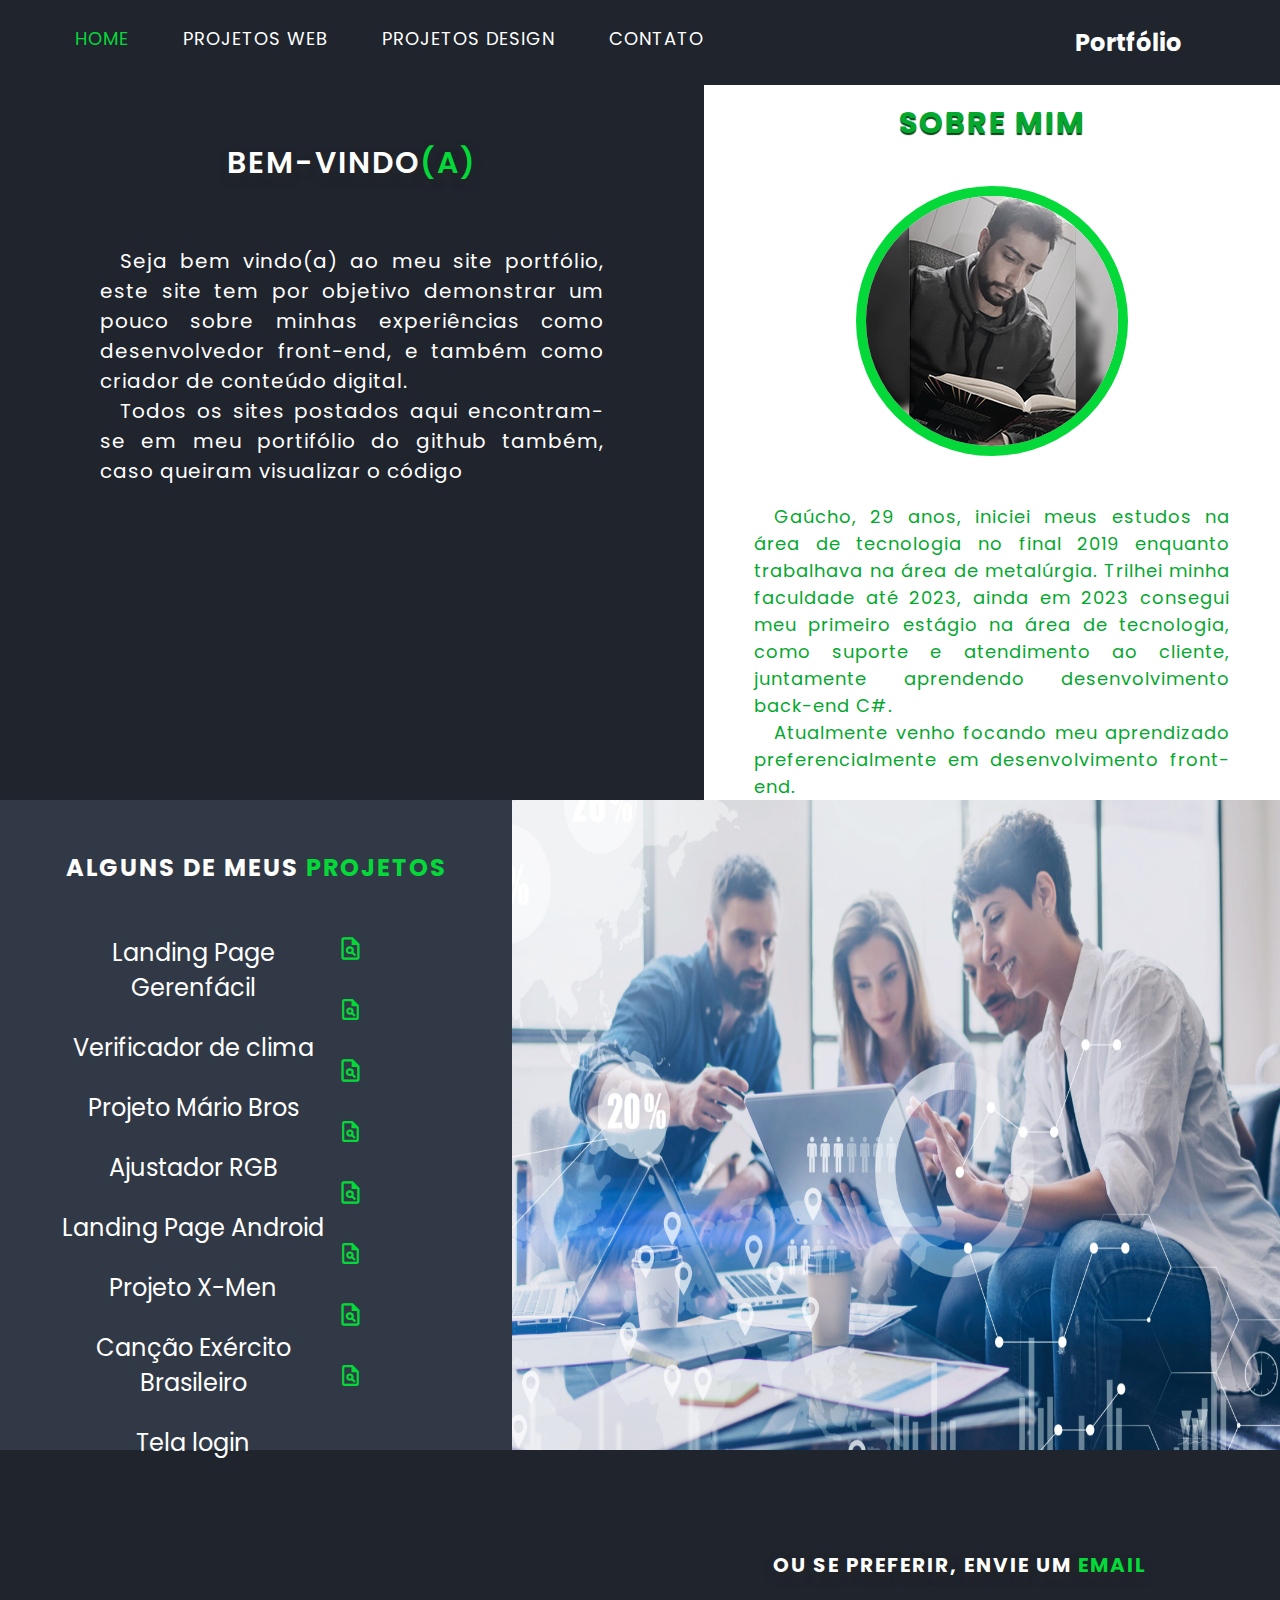
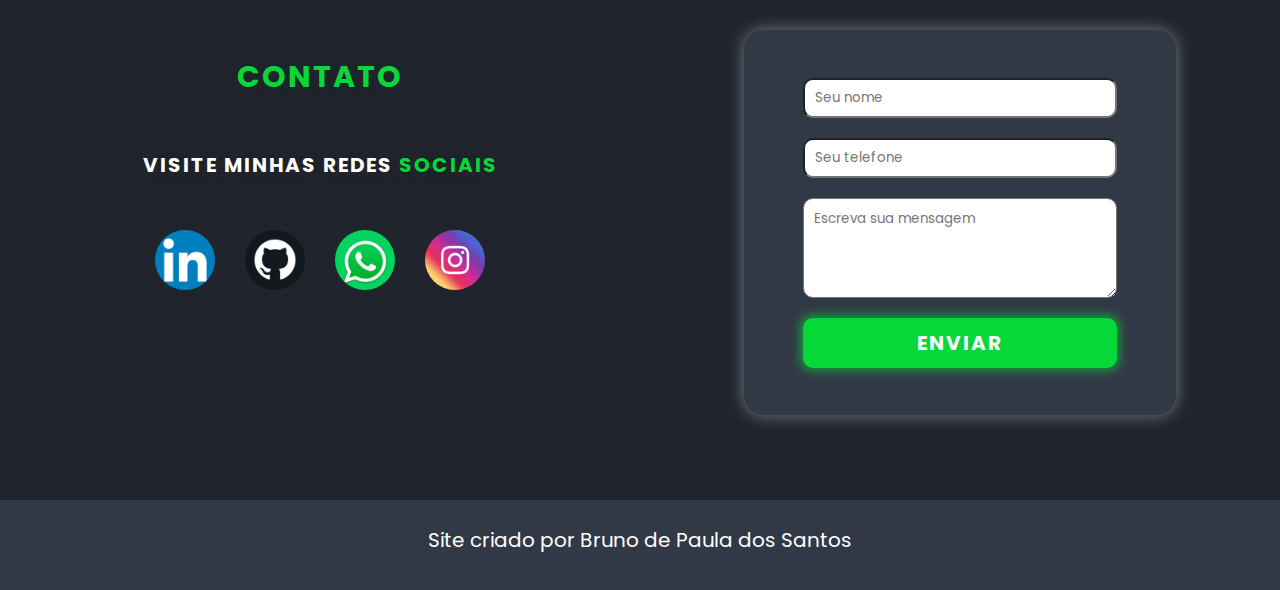
==== index.html @ 0cedfeb4 "Ajuste portfolio" ====
<!DOCTYPE html>
<html lang="pt-br">
<head>
    <meta charset="UTF-8">
    <meta name="viewport" content="width=device-width, initial-scale=1.0">
    <link rel="stylesheet" href="./css/style.css">

    <link rel="stylesheet" href="https://fonts.googleapis.com/css2?family=Material+Symbols+Outlined:opsz,wght,FILL,GRAD@20..48,100..700,0..1,-50..200" />

    <title>Portfólio de Bruno dos Santos</title>
</head>
<body>
    <header>
        <div class="headerEsquerda">
            <a href=""><nav>HOME</nav></a>
            <a href="">PROJETOS WEB</a>
            <a href="">PROJETOS DESIGN</a>
            <a href="">CONTATO</a>
        </div>
        <div class="headerDireita">
            <h2>Portfólio</h2>
        </div>
        
    </header>


    <main>
        <section class="inicial">
            <div class="bemVindo">
                <h1>BEM-VINDO<nav>(A)</nav></h1>
                <P>Seja bem vindo(a) ao meu site portfólio, este site tem por objetivo demonstrar um pouco sobre minhas experiências como desenvolvedor front-end, e também como criador de conteúdo digital.</P>
                <p class="p2">Todos os sites postados aqui encontram-se em meu portifólio do github também, caso queiram visualizar o código </p>
            </div>

            <div class="sobre">
                <h2>SOBRE MIM</h2>
                <img src="img/img-bruno.png" alt="foto-bruno">
                <p class="primeiro-par">Gaúcho, 29 anos, iniciei meus estudos na área de tecnologia no final 2019 enquanto trabalhava na área de metalúrgia. Trilhei minha faculdade até 2023, ainda em 2023 consegui meu primeiro estágio na área de tecnologia, como suporte e atendimento ao cliente, juntamente aprendendo desenvolvimento back-end C#.</p>
                <p>Atualmente venho focando meu aprendizado preferencialmente em desenvolvimento front-end.</p>
                <p class="ultimo-par">Busco uma oportunidade em ambas as áreas de desenvolvimento para dar continuidade em minha carreira</p>
                
            </div>
        </section>

        <section class="meio">
            <div class="projetos">
                <h2>ALGUNS DE MEUS <nav>PROJETOS</nav></h2>
                <div class="caixa1">
                    <div class="caixa1-esquerda">
                        <p>Landing Page Gerenfácil</p>
                        <p>Verificador de clima</p>
                        <p>Projeto Mário Bros</p>
                        <p>Ajustador RGB</p>
                        <p>Landing Page Android</p>
                        <p>Projeto X-Men</p>
                        <p>Canção Exército Brasileiro</p>
                        <p>Tela login</p>
                        
                    </div>

                    <div class="caixa1-direita">
                        <a href="https://brunosts94.github.io/MeuPortifolio/LandingPage%20Gerenfacil/index.html" target="_blank"><span class="material-symbols-outlined" style="font-size: 27px;">plagiarism</span></a>

                        <a href="https://brunosts94.github.io/MeuPortifolio/ProjetoClimaTempo/" target="_blank"><span class="material-symbols-outlined" style="font-size: 25px;">plagiarism</span></a>

                        <a href="https://brunosts94.github.io/MeuPortifolio/Proj%20Mario/" target="_blank"><span class="material-symbols-outlined" style="font-size: 27px;">plagiarism</span></a>

                        <a href="https://brunosts94.github.io/MeuPortifolio/Proj.%20Ajustador%20RGB/index.html" target="_blank"><span class="material-symbols-outlined" style="font-size: 25px;">plagiarism</span></a>

                        <a href="https://brunosts94.github.io/MeuPortifolio/Projeto%20Android/ProjAndroid.html" target="_blank"><span class="material-symbols-outlined" style="font-size: 27px;">plagiarism</span></a>

                        <a href="https://brunosts94.github.io/MeuPortifolio/X-men/index.html" target="_blank"><span class="material-symbols-outlined" style="font-size: 25px;">plagiarism</span></a>

                        <a href="https://brunosts94.github.io/MeuPortifolio/proj-parallax/index.html" target="_blank"><span class="material-symbols-outlined" style="font-size: 27px;">plagiarism</span></a>

                        <a href="https://brunosts94.github.io/MeuPortifolio/projeto%20login/index" target="_blank"><span class="material-symbols-outlined" style="font-size: 25px;">plagiarism</span></a>

                        
                    </div>
                </div>
            </div>

            <div class="notbook">
                <img src="img/proj.jpeg" alt="notebook">
            </div>
        </section>

        <section class="final">
            <div class="redesSociais">
                <h2><nav>CONTATO</nav></h2>
                <h3>VISITE MINHAS REDES <nav>SOCIAIS</nav></h3>
                <div class="containerIcones">
                    <a href="https://www.linkedin.com/in/bruno-de-paula-dos-santos04/" target="_blank"><img src="img/linkedin-logo.png" alt=""></a>

                    <a href="https://github.com/BrunoSts94" target="_blank"><img src="img/logo-git.png" alt="logo-github"></a>

                    <a href="https://wa.me/5554991806517" target="_blank"><img src="img/whats.png" alt="logo-whatsapp"></a>

                    <a href="https://www.instagram.com/bruno_sts_04/" target="_blank"><img src="img/logo-instagram.jpg" alt="logo-instagram"></a>
                </div>
            </div>

            <div class="formEmail">
                <h3>OU SE PREFERIR, ENVIE UM <nav>EMAIL</nav></h3>
                <form 
                action="https://formcarry.com/s/fPnaS1xB_L1"
                method="POST"
                enctype="multipart/form-data">
                    <input type="text" name="nome" placeholder="Seu nome">
                    <input type="tel" name="telefone" placeholder="Seu telefone">
                    <textarea name="contatoDuvida" id="" placeholder="Escreva sua mensagem"></textarea>
                    <button type="submit">ENVIAR</button>
                </form>
            </div>
        </section>

        <footer>
            <p>Site criado por Bruno de Paula dos Santos</p>
        </footer>
    </main>
    <script></script>
</body>
</html>
---- css/style.css ----
@charset "UTF-8";

/*
#1F242D
#323946
#00EEFF

*/
@import url('https://fonts.googleapis.com/css2?family=Poppins:ital,wght@0,100;0,200;0,300;0,400;0,500;0,600;0,700;0,800;0,900;1,100;1,200;1,300;1,400;1,500;1,600;1,700;1,800;1,900&display=swap');

*{
    margin: 0;
    padding: 0;
    box-sizing: border-box;
    font-family: 'Poppins', 'Arial Narrow', Arial, sans-serif;
}

header{
    background-color: #1F242D;
    color: white;
    width: 100%;
    padding: 25px;
    position: fixed;
    display: flex;
    flex-direction: row;
}

.headerEsquerda{
    width: 60%;
    margin-left: 50px;
}

.headerDireita{
    width: 30%;
    text-align: end;
}



header a{
    text-decoration: none;
    font-size: 18px;
    margin-right: 50px;
    color: white;
    letter-spacing: 1px;
    
}

header a:hover{
    transition: 0.4s;
    color: #04D939;
}

main{
    width: 100%;
    height: 100vh;
}

.inicial, .meio{
    width: 100%;
    height: 650px;
    display: flex;
}

.inicial{
    height: 800px;
}

audio{
    margin-top: 50px;
}

.bemVindo{
    width: 55%;
    height: 100%;
    background-color: #1F242D;
    text-align: center;
    padding: 80px 0px;
}

h1{
    font-size: 30px;
    font-weight: 600;
    color: white;
    letter-spacing: 2px;
    margin: 60px 0;
    text-shadow: 0px 5px 10px #262626;
}

.bemVindo p{
    font-size: 20px;
    color: rgb(255, 255, 255);
    letter-spacing: 1px;
    line-height: 30px;
    margin: 0px 100px;
    text-align: justify;
    text-indent: 20px;
}

.sobre{
    background-color: #ffffff;
    width: 45%;
    padding-right: 50px;
    padding-left: 50px;
    text-align: center;
    color: #05a82e;
}

.sobre h2{
    font-size: 30px;
    letter-spacing: 2px;
    margin-top: 100px;
    margin-bottom: 50px;
    text-shadow: 0px 2px 1px #034213;
}

.sobre p {
    font-size: 18px;
    letter-spacing: 1px;
    text-align: justify;
    text-indent: 20px;
}

.primeiro-par{
    margin-top: 50px;
}

.sobre img{
    height: 250px;
    border-radius: 50%;
    box-shadow: 0px 0px 0px 10px #04D939;
}

.projetos{
    background-color: #323946;
    width: 40%;
    text-align: center;
}

.projetos h2{
    color: white;
    letter-spacing: 2px;
    margin-top: 50px;
    margin-bottom: 50px;
}

.projetos ul{
    display: inline-block;background-color: white;
}
.projetos ul li{ 
    color: #ffffff;
    font-size: 20px;
    left: 1px;
    margin-bottom: 25px;
    cursor: pointer;
}

.caixa1{
    width: 80%;
    margin-left: 50px;
    display: flex;
}

.caixa1-esquerda{
    width: 70%;
    color: #ffffff;
    font-size: 24px;
}

.caixa1-esquerda p{
    margin-bottom: 25px;
    cursor: pointer;
}

.caixa1-direita{
    display: flex;
    flex-direction: column;
}

.caixa1-esquerda p:hover{
    color: #04D939;
    transition: 0.4s;
}

span{
    color: #04D939;
    cursor: pointer;
    margin-bottom: 35px;
}

span:hover{
    color: white;
}

nav{
    color: #04D939;
    display: inline-block;
}

.notbook{
    width: 60%;
}

.notbook img{
    width: 100%;
    height: 100%;
   
}

.final{
    width: 100%;
    height: 650px;
    background-color: #1F242D;
    display: flex;
}

.final h2{
    font-size: 30px;
    color: white;
    letter-spacing: 1px;
    margin-bottom: 50px;
}

.final h3{
    font-size: 20px;
    color: white;
    letter-spacing: 1px;
}

.final img{
    height: 60px;
    border-radius: 50%;
    cursor: pointer;
    box-shadow: 0px 0px 10px #262626;
}

.redesSociais{
    width: 50%;
    float: left;
    padding: 50px;
    display: flex;
    flex-direction: column;
    align-items: center;
    justify-content: center;
    box-sizing: border-box;
}

.redesSociais h2, .redesSociais h3, .formEmail h3 {
    letter-spacing: 2px;
    text-shadow: 0px 5px 10px #262626;
}

.redesSociais h3{
    margin-bottom: 50px;
    
}

.containerIcones{
    display: flex;
    gap: 30px;
    box-sizing: border-box;
}

.containerIcones a{
    text-decoration: none;
}

.containerIcones img:hover{
    transform: translate(-0px, -10px);
    box-shadow: 0px 10px 15px rgba(0, 0, 0, 0.705);
    transition: 0.5s;
    border: 4px solid #04D939;
    
}

.formEmail{
    width: 50%;
    float: right;
    padding: 50px;
    display: flex;
    flex-direction: column;
    align-items: center;
}

.formEmail h3{
    margin-top: 50px;
    margin-bottom: 50px;
}

form{
    display: flex;
    flex-direction: column;
    align-items: center;
    justify-content: center;
    background-color: #323946;
    width: 80%;
    height: 70%;
    padding: 20px;
    border-radius: 20px;
    box-shadow: 0px 0px 15px 2px #ffffff52;
}

input{
    margin-bottom: 20px;
    width: 80%;
    height: 40px;
    border-radius: 10px;
    padding: 10px;
    outline-color: #04D939;
}

textarea{
    width: 80%;
    height: 100px;
    margin-bottom: 20px;
    border-radius: 10px;
    padding: 10px;
    outline-color: #04D939;
}

button{
    width: 80%;
    height: 50px;
    border-radius: 10px;
    padding: 10px;
    border: none;
    background-color: #04D939;
    color: white;
    font-weight: 700;
    font-size: 20px;
    letter-spacing: 2px;
    cursor: pointer;
    box-shadow: 0px 0px 8px 4px #04d93981;
}

button:hover{
    background-color: #059428;
    box-shadow: none;
    transition: 0.4s;
    

}

footer{
    height: 90px;
    width: 100%;
    background-color: #323946;
    color: white;
    text-align: center;
    padding: 25px;
}

footer p{
    font-size: 20px;
}



@media screen and (max-width: 1190px){
    .inicial{
        display: flex;
        flex-direction: column;
    }

    .bemVindo, .sobre, .projetos, .redesSociais, .formEmail{
        width: 100vw;
    }

    .meio, .final{
        display: flex;
        flex-direction: column;
    }

    .inicial, .meio, .final{
        height: auto;
    }

    .ultimo-par{
        margin-bottom: 50px;
    }

    .bemVindo{

    }

    .sobre{
        padding: 0 80px;
    }

    .notbook
    {
        display: none;
    }

    form{
        padding: 50px 0;
    }
}

@media screen and (max-width: 800px){ 

}
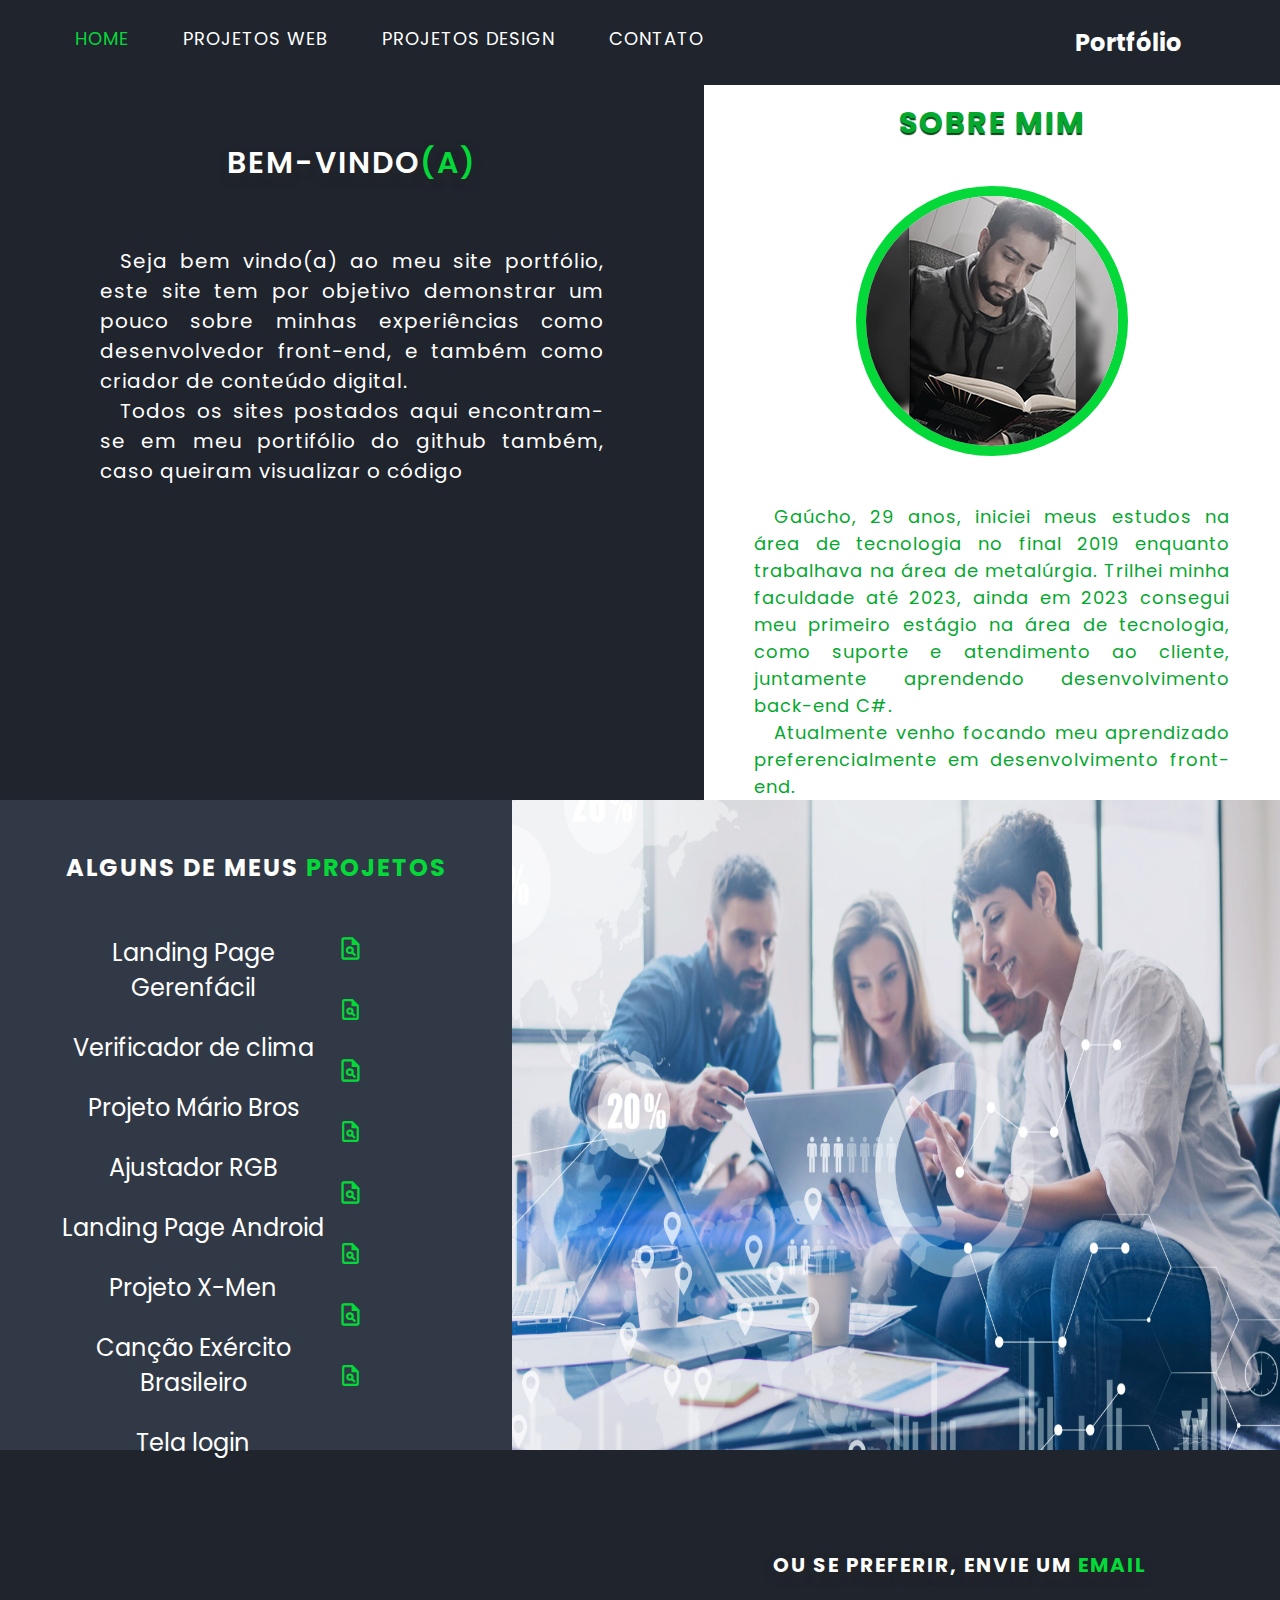
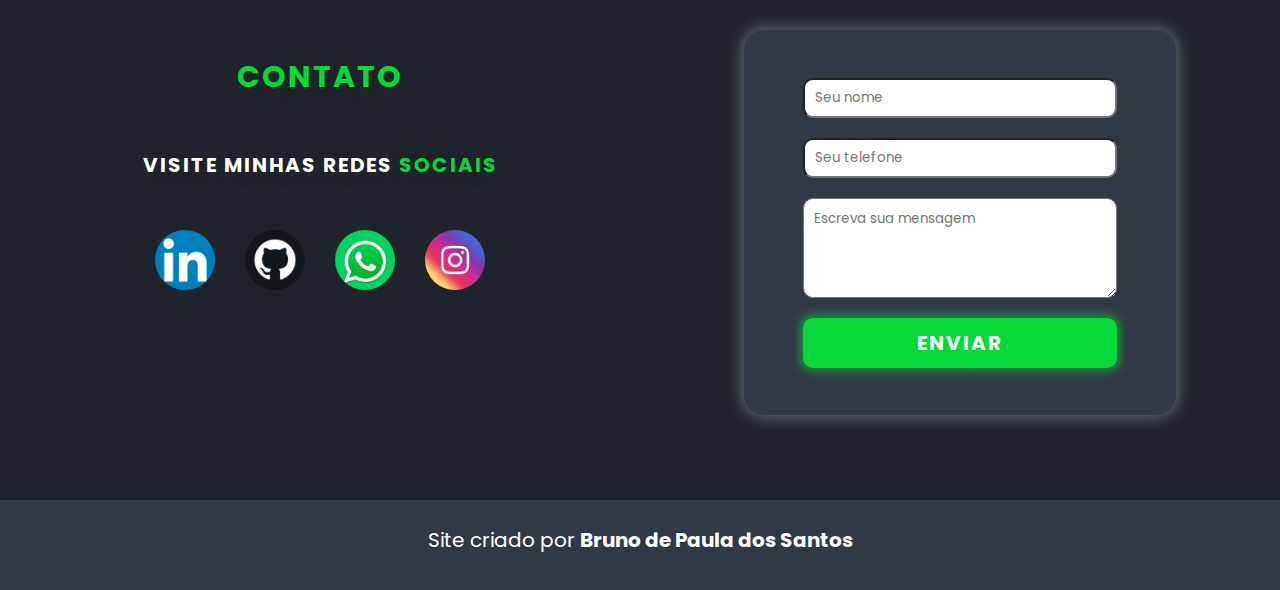
==== commit 9438f51e: "Ajustes mobile" ====
--- a/index.html
+++ b/index.html
@@ -19,6 +19,7 @@
         </div>
         <div class="headerDireita">
             <h2>Portfólio</h2>
+            <img src="img/menu.png" alt="menuHamburguer" class="menuHamburguer" onclick="showMenu()">
         </div>
         
     </header>
@@ -115,9 +116,9 @@
         </section>
 
         <footer>
-            <p>Site criado por Bruno de Paula dos Santos</p>
+            <p>Site criado por <b>Bruno de Paula dos Santos</b></p>
         </footer>
     </main>
-    <script></script>
+    <script src="./js/script.js"></script>
 </body>
 </html>--- a/css/style.css
+++ b/css/style.css
@@ -23,6 +23,10 @@
     position: fixed;
     display: flex;
     flex-direction: row;
+}
+
+.menuHamburguer{
+    display: none;
 }
 
 .headerEsquerda{
@@ -397,7 +401,148 @@
     }
 }
 
-@media screen and (max-width: 800px){ 
-
-}
-
+@media screen and (max-width: 800px){
+
+body, html{
+    width: 100vw;
+    height: auto;
+}
+
+    header{
+        flex-direction: column-reverse;
+        position: static;
+        padding: 0;
+        margin: 0;
+    }
+
+    .headerEsquerda{
+        width: 100%;
+        display: flex;
+        flex-direction: column;
+        align-items: center;
+        margin: 0;
+        display: none;
+    }
+
+    .headerEsquerda a{
+        margin: 0;
+        padding: 0;
+        margin-bottom: 10px;
+    }
+
+    .headerDireita{
+        width: 100%;
+        display: flex;
+        float: inline-start;
+        flex-direction: column;
+        align-items: center;
+        padding-top: 30px;
+        margin: 0;
+    }
+
+    .headerDireita h2{
+        font-size: 25px;
+        color: #04D939;
+        margin-bottom: 10px;
+    }
+
+    .menuHamburguer{
+        display: block;
+        width: 50px;
+        padding: 0;
+        margin: 0;
+        cursor: pointer;
+    }
+
+    .caixa1-direita{
+        width: 100%;
+    }
+
+    h1{
+        margin-top: 20px;
+        font-size: 30px;
+    }
+
+    .bemVindo{
+        
+    }
+
+    .bemVindo p{
+        font-size: 18px;
+    }
+
+    .sobre h2{
+        font-size: 25px;
+    }
+
+    .sobre img{
+        height: 180px;
+    }
+
+    .projetos{
+        padding: 20px;
+    }
+
+    .projetos h2{
+        font-size: 25px;
+    }
+
+    .projetos p{
+        font-size: 18px;
+    }
+
+    .projetos a{
+        font-size: 25px;
+    }
+
+    .caixa1-esquerda{
+        text-align: left;
+    }
+
+    
+    main, .inicial, .meio, .final{
+        width: 100%;
+        height: auto;
+    }
+
+    .redesSociais h2{
+        font-size: 25px;
+        margin-bottom: 30px;
+    }
+
+    .redesSociais h3{
+        margin-bottom: 20px;
+    }
+
+    .redesSociais img{
+        height: 40px;
+    }
+
+    .redesSociais{
+        text-align: center;
+        padding: 10px 50px;
+    }
+
+    .containerIcones{
+        background-color: #1F242D;
+    }
+
+    .formEmail{
+        text-align: center;
+    }
+
+    .formEmail h3{
+        margin-top: 0;
+        font-size: 20px;
+    }
+
+    form{
+        padding: 20px 0;
+    }
+
+    footer p{
+        font-size: 18px;
+    }
+    
+}
+
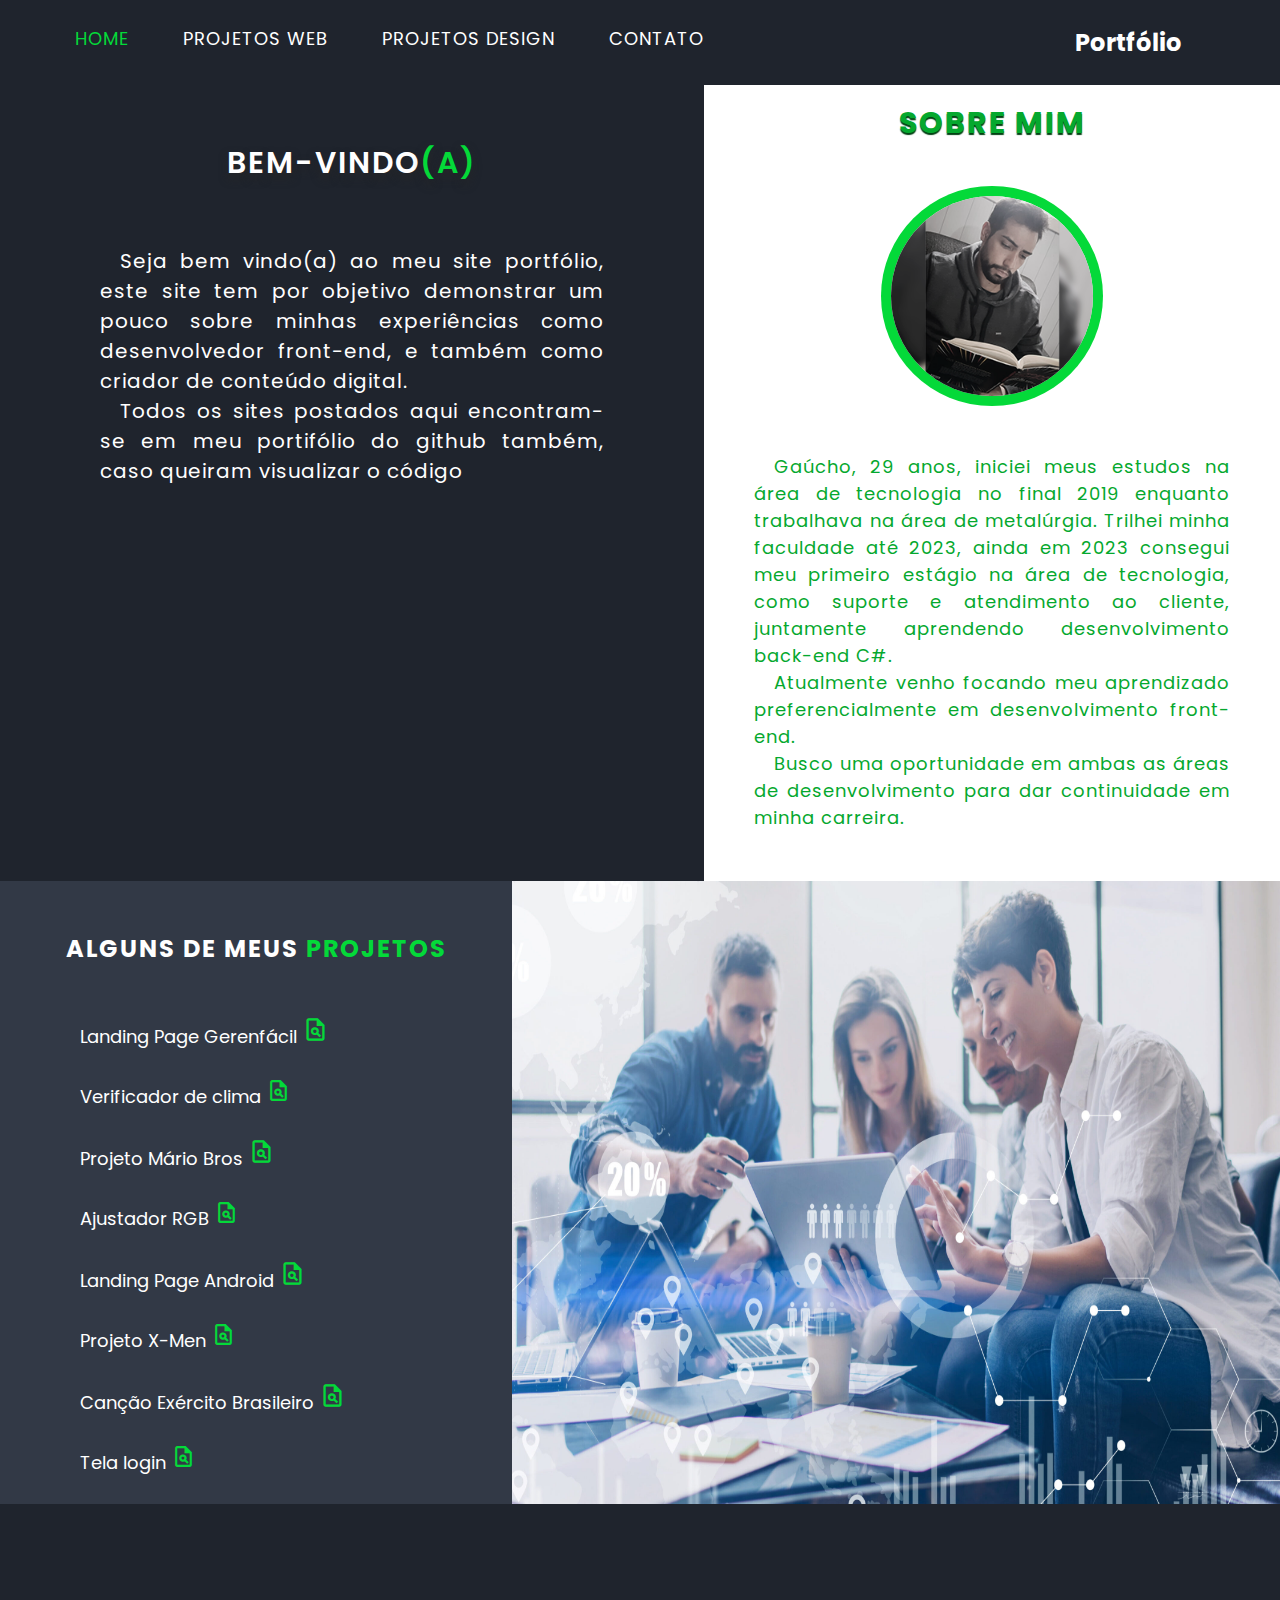
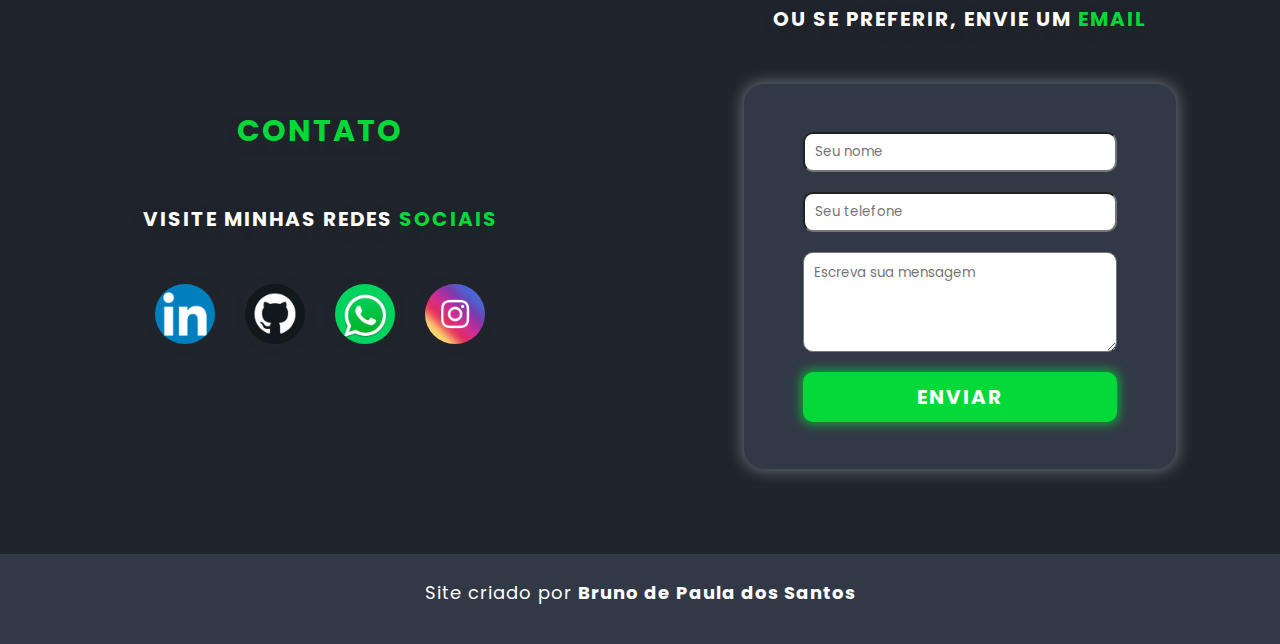
==== commit 5be3f3fc: "Ajustes nos icones e responsividade" ====
--- a/index.html
+++ b/index.html
@@ -9,7 +9,7 @@
 
     <title>Portfólio de Bruno dos Santos</title>
 </head>
-<body>
+<body >
     <header>
         <div class="headerEsquerda">
             <a href=""><nav>HOME</nav></a>
@@ -25,7 +25,7 @@
     </header>
 
 
-    <main>
+    <main onload="aumentaIcones()">
         <section class="inicial">
             <div class="bemVindo">
                 <h1>BEM-VINDO<nav>(A)</nav></h1>
@@ -38,7 +38,7 @@
                 <img src="img/img-bruno.png" alt="foto-bruno">
                 <p class="primeiro-par">Gaúcho, 29 anos, iniciei meus estudos na área de tecnologia no final 2019 enquanto trabalhava na área de metalúrgia. Trilhei minha faculdade até 2023, ainda em 2023 consegui meu primeiro estágio na área de tecnologia, como suporte e atendimento ao cliente, juntamente aprendendo desenvolvimento back-end C#.</p>
                 <p>Atualmente venho focando meu aprendizado preferencialmente em desenvolvimento front-end.</p>
-                <p class="ultimo-par">Busco uma oportunidade em ambas as áreas de desenvolvimento para dar continuidade em minha carreira</p>
+                <p class="ultimoPar">Busco uma oportunidade em ambas as áreas de desenvolvimento para dar continuidade em minha carreira.</p>
                 
             </div>
         </section>
@@ -48,34 +48,21 @@
                 <h2>ALGUNS DE MEUS <nav>PROJETOS</nav></h2>
                 <div class="caixa1">
                     <div class="caixa1-esquerda">
-                        <p>Landing Page Gerenfácil</p>
-                        <p>Verificador de clima</p>
-                        <p>Projeto Mário Bros</p>
-                        <p>Ajustador RGB</p>
-                        <p>Landing Page Android</p>
-                        <p>Projeto X-Men</p>
-                        <p>Canção Exército Brasileiro</p>
-                        <p>Tela login</p>
-                        
-                    </div>
+                        <p>Landing Page Gerenfácil <a href="https://brunosts94.github.io/MeuPortifolio/LandingPage%20Gerenfacil/index.html" target="_blank"><span class="material-symbols-outlined" style="font-size: 27px;">plagiarism</span></a></p>
 
-                    <div class="caixa1-direita">
-                        <a href="https://brunosts94.github.io/MeuPortifolio/LandingPage%20Gerenfacil/index.html" target="_blank"><span class="material-symbols-outlined" style="font-size: 27px;">plagiarism</span></a>
+                        <p>Verificador de clima <a href="https://brunosts94.github.io/MeuPortifolio/ProjetoClimaTempo/" target="_blank"><span class="material-symbols-outlined" style="font-size: 25px;">plagiarism</span></a></p>
 
-                        <a href="https://brunosts94.github.io/MeuPortifolio/ProjetoClimaTempo/" target="_blank"><span class="material-symbols-outlined" style="font-size: 25px;">plagiarism</span></a>
+                        <p>Projeto Mário Bros <a href="https://brunosts94.github.io/MeuPortifolio/Proj%20Mario/" target="_blank"><span class="material-symbols-outlined" style="font-size: 27px;">plagiarism</span></a></p>
 
-                        <a href="https://brunosts94.github.io/MeuPortifolio/Proj%20Mario/" target="_blank"><span class="material-symbols-outlined" style="font-size: 27px;">plagiarism</span></a>
+                        <p>Ajustador RGB <a href="https://brunosts94.github.io/MeuPortifolio/Proj.%20Ajustador%20RGB/index.html" target="_blank"><span class="material-symbols-outlined" style="font-size: 25px;">plagiarism</span></a></p>
 
-                        <a href="https://brunosts94.github.io/MeuPortifolio/Proj.%20Ajustador%20RGB/index.html" target="_blank"><span class="material-symbols-outlined" style="font-size: 25px;">plagiarism</span></a>
+                        <p>Landing Page Android <a href="https://brunosts94.github.io/MeuPortifolio/Projeto%20Android/ProjAndroid.html" target="_blank"><span class="material-symbols-outlined" style="font-size: 27px;">plagiarism</span></a></p>
 
-                        <a href="https://brunosts94.github.io/MeuPortifolio/Projeto%20Android/ProjAndroid.html" target="_blank"><span class="material-symbols-outlined" style="font-size: 27px;">plagiarism</span></a>
+                        <p>Projeto X-Men <a href="https://brunosts94.github.io/MeuPortifolio/X-men/index.html" target="_blank"><span class="material-symbols-outlined" style="font-size: 25px;">plagiarism</span></a></p>
 
-                        <a href="https://brunosts94.github.io/MeuPortifolio/X-men/index.html" target="_blank"><span class="material-symbols-outlined" style="font-size: 25px;">plagiarism</span></a>
+                        <p>Canção Exército Brasileiro <a href="https://brunosts94.github.io/MeuPortifolio/proj-parallax/index.html" target="_blank"><span class="material-symbols-outlined" style="font-size: 27px;">plagiarism</span></a></p>
 
-                        <a href="https://brunosts94.github.io/MeuPortifolio/proj-parallax/index.html" target="_blank"><span class="material-symbols-outlined" style="font-size: 27px;">plagiarism</span></a>
-
-                        <a href="https://brunosts94.github.io/MeuPortifolio/projeto%20login/index" target="_blank"><span class="material-symbols-outlined" style="font-size: 25px;">plagiarism</span></a>
-
+                        <p>Tela login <a href="https://brunosts94.github.io/MeuPortifolio/projeto%20login/index" target="_blank"><span class="material-symbols-outlined" style="font-size: 25px;">plagiarism</span></a></p>
                         
                     </div>
                 </div>
@@ -91,7 +78,7 @@
                 <h2><nav>CONTATO</nav></h2>
                 <h3>VISITE MINHAS REDES <nav>SOCIAIS</nav></h3>
                 <div class="containerIcones">
-                    <a href="https://www.linkedin.com/in/bruno-de-paula-dos-santos04/" target="_blank"><img src="img/linkedin-logo.png" alt=""></a>
+                    <a href="https://www.linkedin.com/in/bruno-de-paula-dos-santos04/" target="_blank"><img src="img/linkedin-logo.png" alt="logo-linkedin"></a>
 
                     <a href="https://github.com/BrunoSts94" target="_blank"><img src="img/logo-git.png" alt="logo-github"></a>
 
--- a/css/style.css
+++ b/css/style.css
@@ -15,6 +15,10 @@
     font-family: 'Poppins', 'Arial Narrow', Arial, sans-serif;
 }
 
+body{
+    background-color: #1F242D;
+}
+
 header{
     background-color: #1F242D;
     color: white;
@@ -58,16 +62,16 @@
 main{
     width: 100%;
     height: 100vh;
+    background-color: #1F242D;
 }
 
 .inicial, .meio{
     width: 100%;
-    height: 650px;
     display: flex;
 }
 
 .inicial{
-    height: 800px;
+    
 }
 
 audio{
@@ -125,12 +129,17 @@
     text-indent: 20px;
 }
 
+
 .primeiro-par{
     margin-top: 50px;
 }
 
+.ultimoPar{
+    margin-bottom: 50px;
+}
+
 .sobre img{
-    height: 250px;
+    height: 200px;
     border-radius: 50%;
     box-shadow: 0px 0px 0px 10px #04D939;
 }
@@ -151,6 +160,7 @@
 .projetos ul{
     display: inline-block;background-color: white;
 }
+
 .projetos ul li{ 
     color: #ffffff;
     font-size: 20px;
@@ -160,26 +170,22 @@
 }
 
 .caixa1{
-    width: 80%;
-    margin-left: 50px;
+    width: 100%;
+    margin-left: 80px;
     display: flex;
 }
 
 .caixa1-esquerda{
-    width: 70%;
+    width: 100%;
     color: #ffffff;
-    font-size: 24px;
+    font-size: 18px;
 }
 
 .caixa1-esquerda p{
-    margin-bottom: 25px;
     cursor: pointer;
-}
-
-.caixa1-direita{
-    display: flex;
-    flex-direction: column;
-}
+    text-align: left;
+}
+
 
 .caixa1-esquerda p:hover{
     color: #04D939;
@@ -355,11 +361,12 @@
 }
 
 footer p{
-    font-size: 20px;
-}
-
-
-
+    font-size: 18px;
+    letter-spacing: 1px;
+}
+
+
+/*Versão para telas medias*/
 @media screen and (max-width: 1190px){
     .inicial{
         display: flex;
@@ -401,6 +408,8 @@
     }
 }
 
+
+/*Versão Mobile*/
 @media screen and (max-width: 800px){
 
 body, html{
@@ -463,10 +472,6 @@
         font-size: 30px;
     }
 
-    .bemVindo{
-        
-    }
-
     .bemVindo p{
         font-size: 18px;
     }
@@ -507,7 +512,7 @@
 
     .redesSociais h2{
         font-size: 25px;
-        margin-bottom: 30px;
+        margin: 30px 0;
     }
 
     .redesSociais h3{
@@ -541,8 +546,8 @@
     }
 
     footer p{
-        font-size: 18px;
-    }
-    
-}
-
+        font-size: 16px;
+    }
+    
+}
+
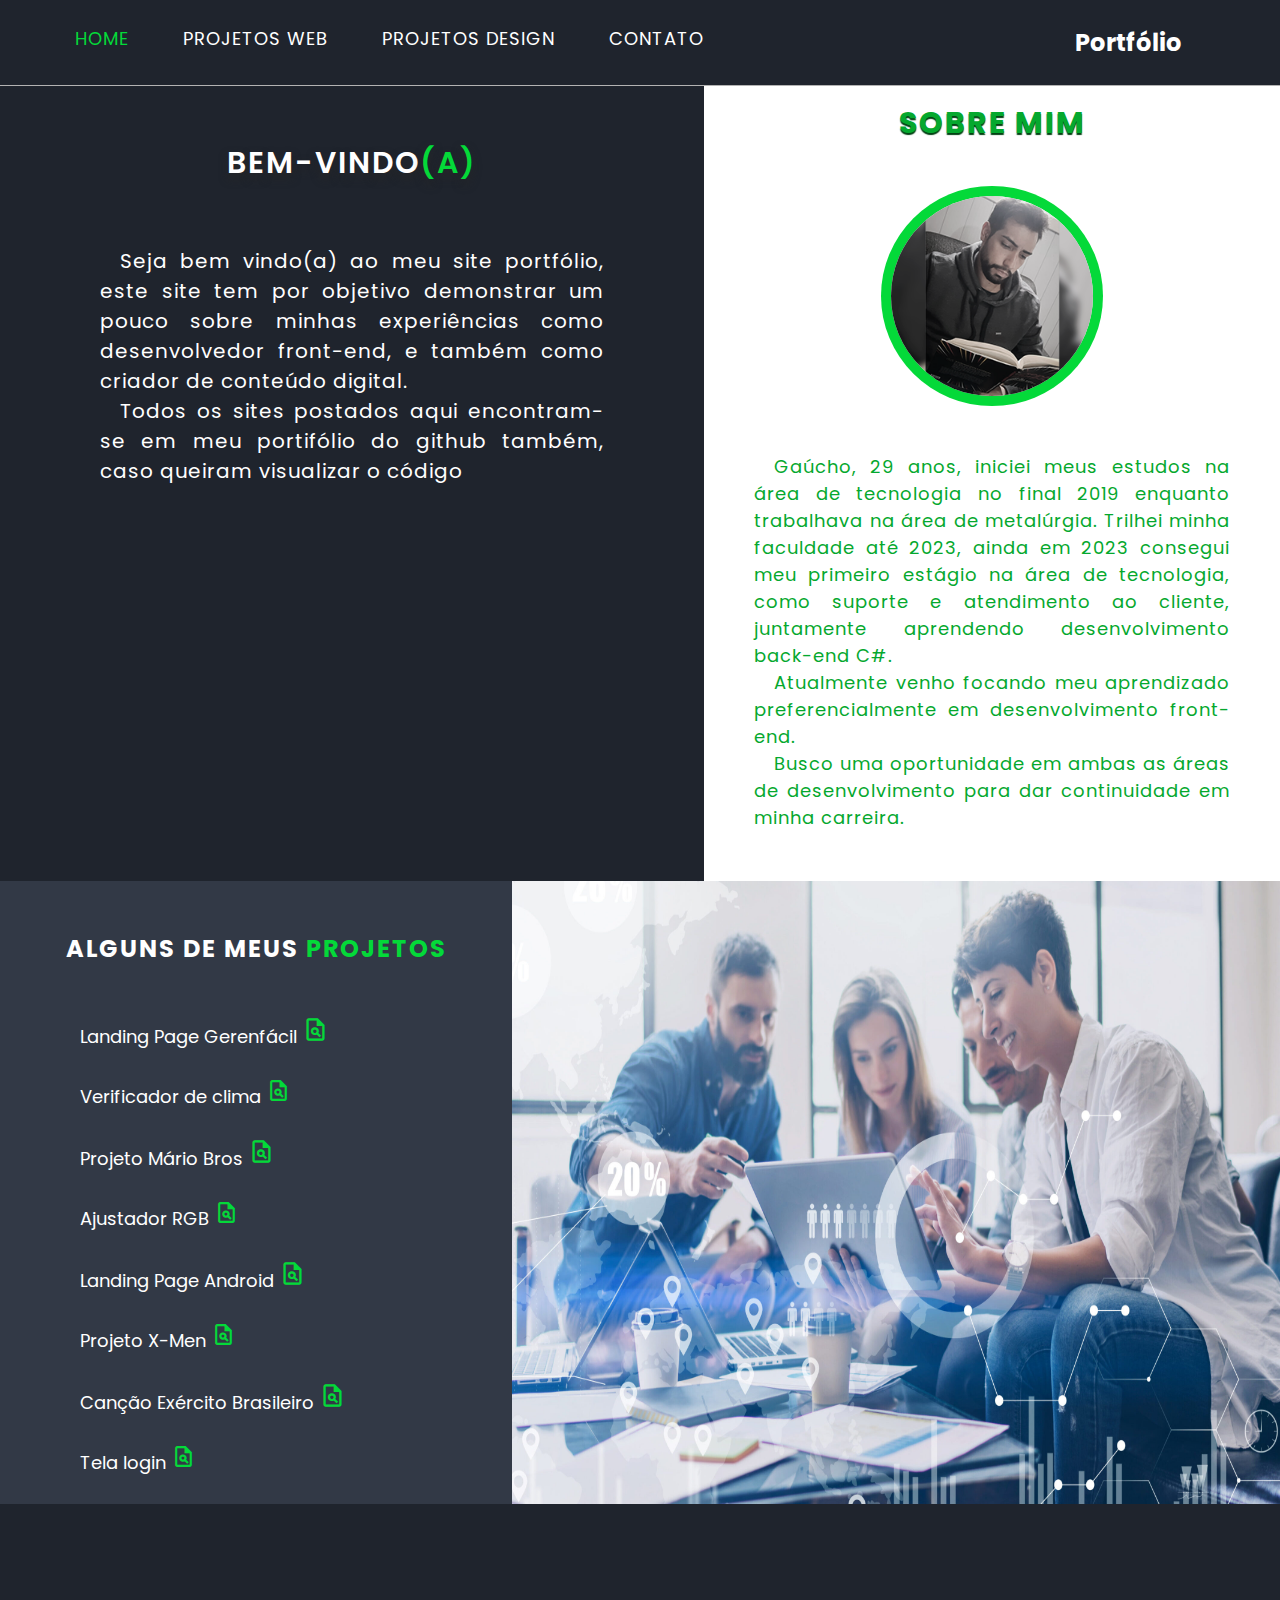
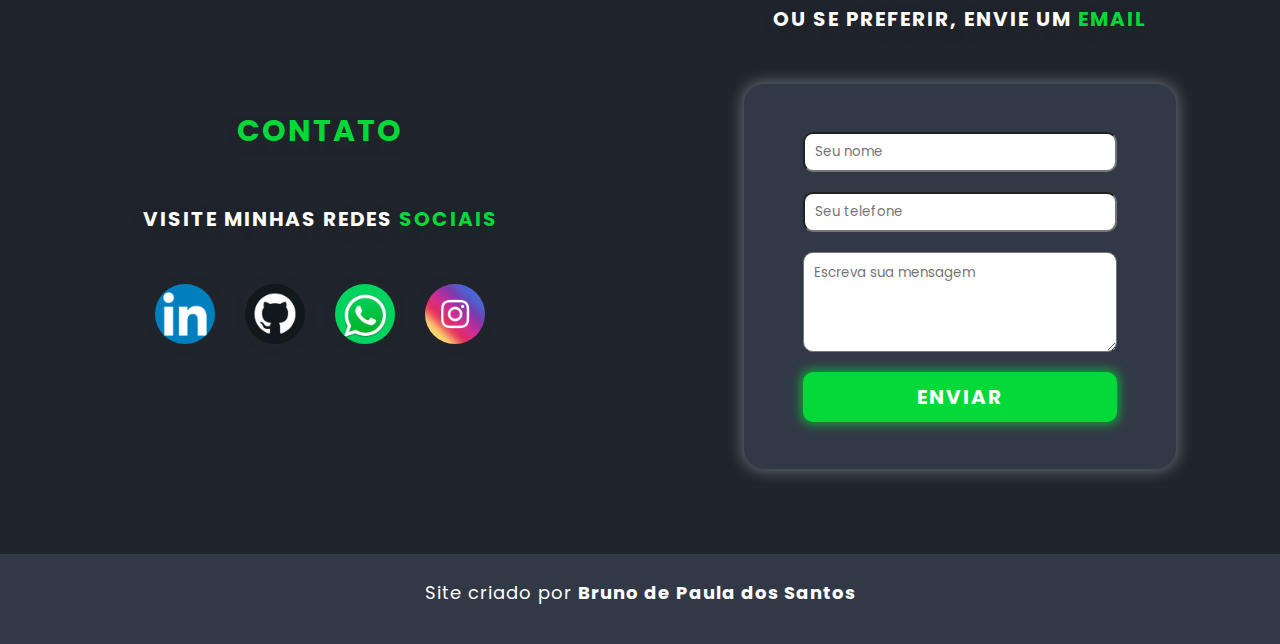
==== commit f982e501: "Ajustes no header" ====
--- a/index.html
+++ b/index.html
@@ -12,10 +12,10 @@
 <body >
     <header>
         <div class="headerEsquerda">
-            <a href=""><nav>HOME</nav></a>
-            <a href="">PROJETOS WEB</a>
-            <a href="">PROJETOS DESIGN</a>
-            <a href="">CONTATO</a>
+            <a href="index.html" class="js-link"><nav>HOME</nav></a>
+            <a href="#meusProjetos" class="js-link">PROJETOS WEB</a>
+            <a href="projDesign.html" class="js-link">PROJETOS DESIGN</a>
+            <a href="#contato" class="js-link">CONTATO</a>
         </div>
         <div class="headerDireita">
             <h2>Portfólio</h2>
@@ -25,7 +25,7 @@
     </header>
 
 
-    <main onload="aumentaIcones()">
+    <main>
         <section class="inicial">
             <div class="bemVindo">
                 <h1>BEM-VINDO<nav>(A)</nav></h1>
@@ -43,7 +43,7 @@
             </div>
         </section>
 
-        <section class="meio">
+        <section class="meio" id="meusProjetos">
             <div class="projetos">
                 <h2>ALGUNS DE MEUS <nav>PROJETOS</nav></h2>
                 <div class="caixa1">
@@ -73,8 +73,8 @@
             </div>
         </section>
 
-        <section class="final">
-            <div class="redesSociais">
+        <section class="final" id="contato">
+            <div class="redesSociais" >
                 <h2><nav>CONTATO</nav></h2>
                 <h3>VISITE MINHAS REDES <nav>SOCIAIS</nav></h3>
                 <div class="containerIcones">
@@ -101,7 +101,6 @@
                 </form>
             </div>
         </section>
-
         <footer>
             <p>Site criado por <b>Bruno de Paula dos Santos</b></p>
         </footer>
--- a/css/style.css
+++ b/css/style.css
@@ -27,6 +27,7 @@
     position: fixed;
     display: flex;
     flex-direction: row;
+    border-bottom: 1px solid rgb(179, 179, 179);
 }
 
 .menuHamburguer{
@@ -42,8 +43,6 @@
     width: 30%;
     text-align: end;
 }
-
-
 
 header a{
     text-decoration: none;
@@ -68,14 +67,6 @@
 .inicial, .meio{
     width: 100%;
     display: flex;
-}
-
-.inicial{
-    
-}
-
-audio{
-    margin-top: 50px;
 }
 
 .bemVindo{
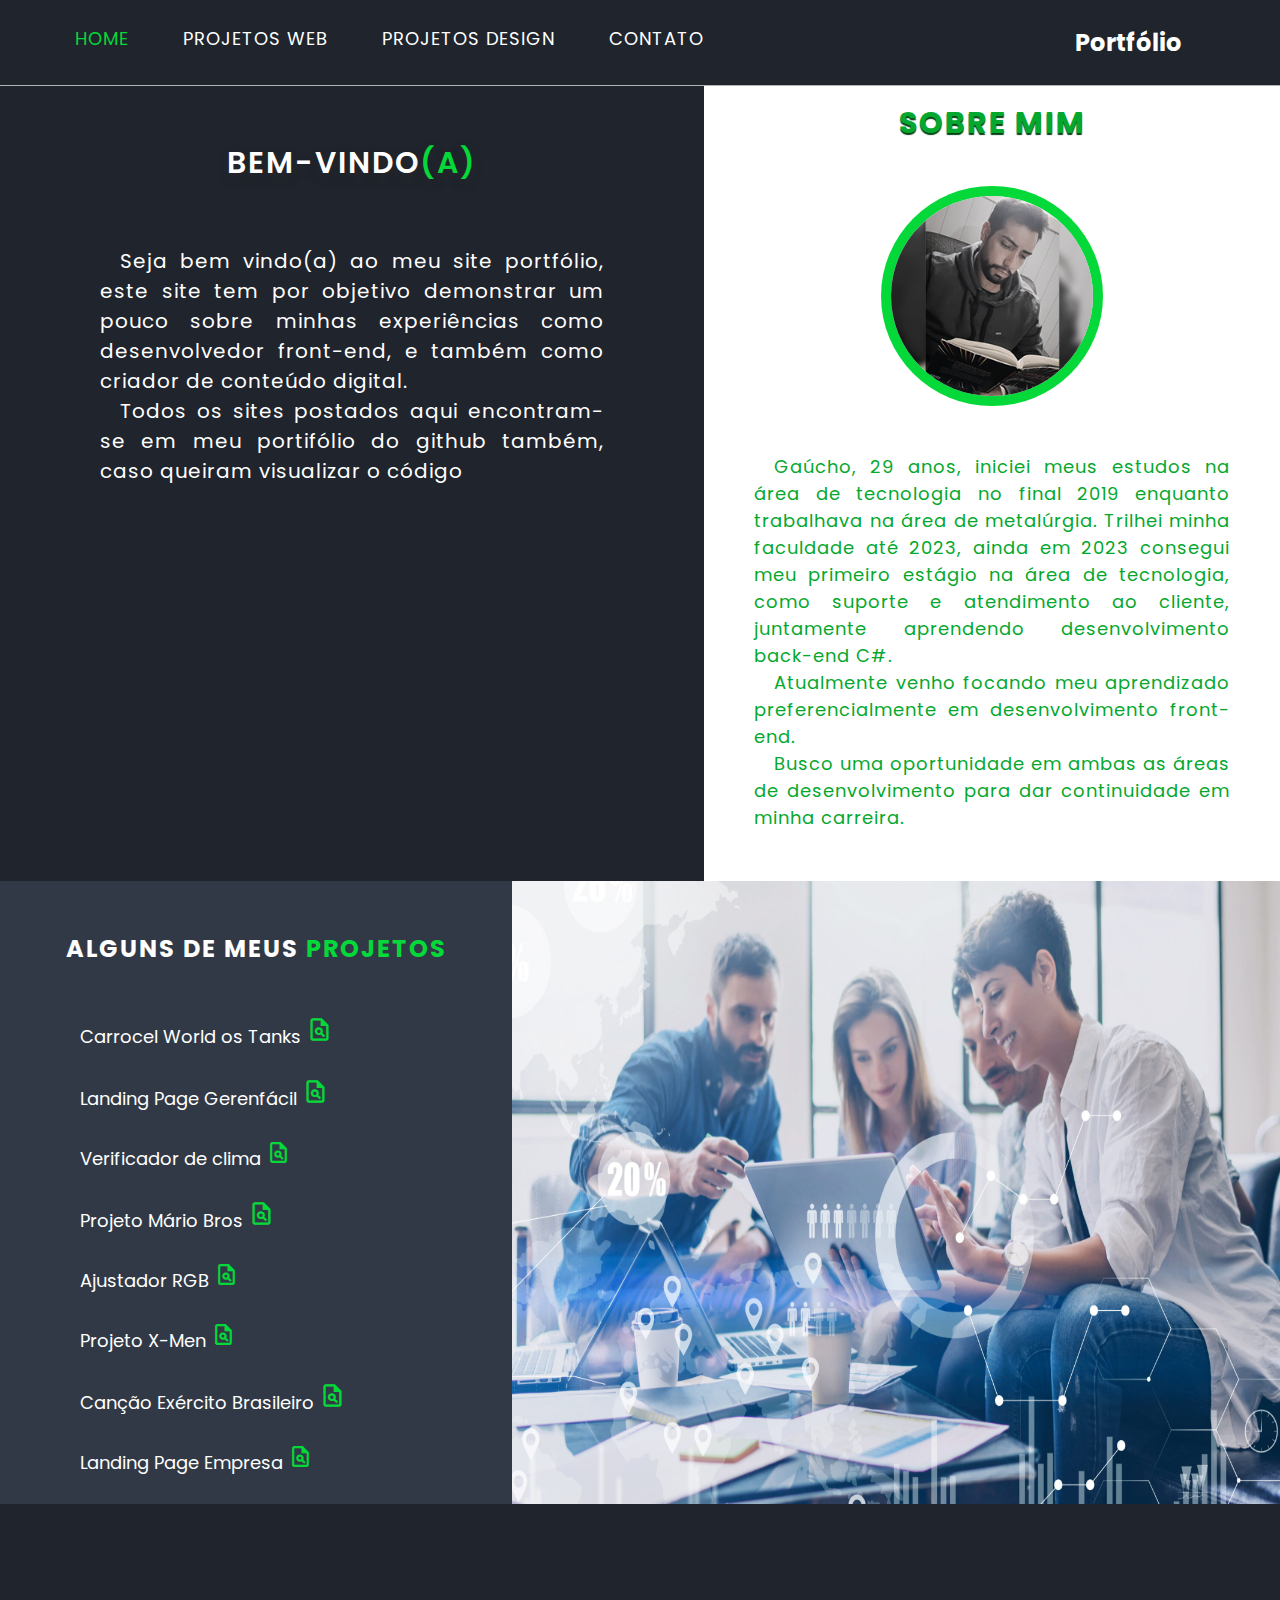
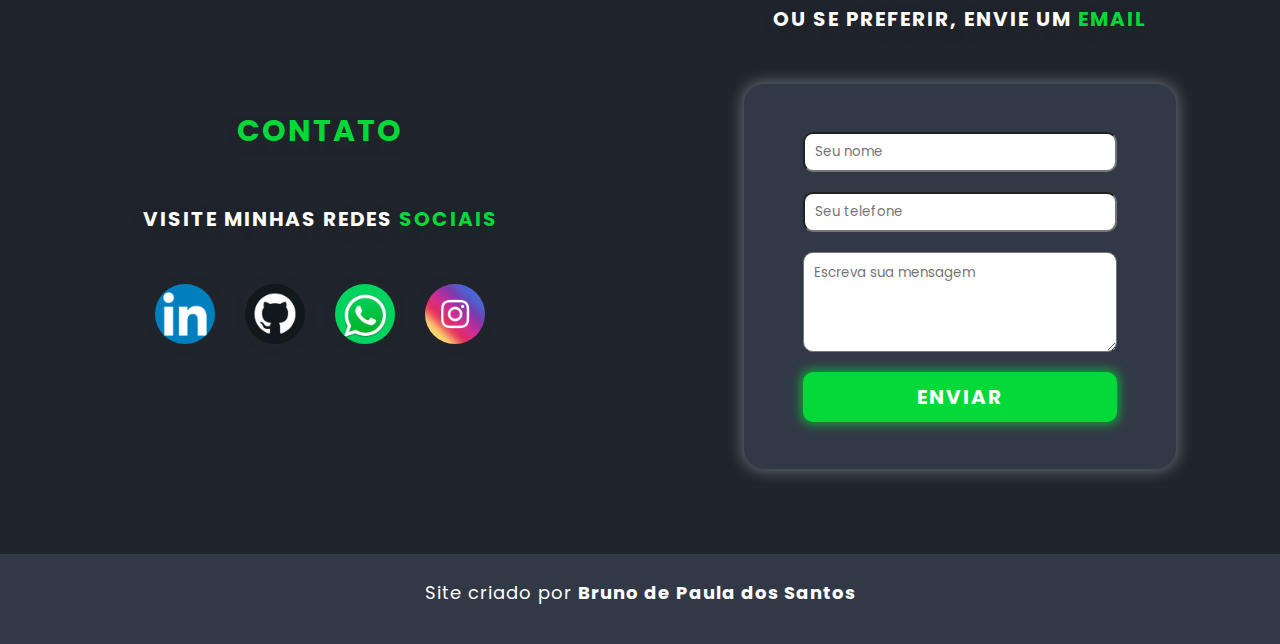
==== commit 81f45730: "Atualizacao de projetos" ====
--- a/index.html
+++ b/index.html
@@ -47,7 +47,9 @@
             <div class="projetos">
                 <h2>ALGUNS DE MEUS <nav>PROJETOS</nav></h2>
                 <div class="caixa1">
-                    <div class="caixa1-esquerda">
+                    <div class="caixa1-esquerda">                        
+                        <p>Carrocel World os Tanks <a href="https://brunosts94.github.io/MeuPortifolio/Carrossel%20WoT/index.html" target="_blank"><span class="material-symbols-outlined" style="font-size: 27px;">plagiarism</span></a></p>
+
                         <p>Landing Page Gerenfácil <a href="https://brunosts94.github.io/MeuPortifolio/LandingPage%20Gerenfacil/index.html" target="_blank"><span class="material-symbols-outlined" style="font-size: 27px;">plagiarism</span></a></p>
 
                         <p>Verificador de clima <a href="https://brunosts94.github.io/MeuPortifolio/ProjetoClimaTempo/" target="_blank"><span class="material-symbols-outlined" style="font-size: 25px;">plagiarism</span></a></p>
@@ -56,13 +58,11 @@
 
                         <p>Ajustador RGB <a href="https://brunosts94.github.io/MeuPortifolio/Proj.%20Ajustador%20RGB/index.html" target="_blank"><span class="material-symbols-outlined" style="font-size: 25px;">plagiarism</span></a></p>
 
-                        <p>Landing Page Android <a href="https://brunosts94.github.io/MeuPortifolio/Projeto%20Android/ProjAndroid.html" target="_blank"><span class="material-symbols-outlined" style="font-size: 27px;">plagiarism</span></a></p>
-
                         <p>Projeto X-Men <a href="https://brunosts94.github.io/MeuPortifolio/X-men/index.html" target="_blank"><span class="material-symbols-outlined" style="font-size: 25px;">plagiarism</span></a></p>
 
                         <p>Canção Exército Brasileiro <a href="https://brunosts94.github.io/MeuPortifolio/proj-parallax/index.html" target="_blank"><span class="material-symbols-outlined" style="font-size: 27px;">plagiarism</span></a></p>
 
-                        <p>Tela login <a href="https://brunosts94.github.io/MeuPortifolio/projeto%20login/index" target="_blank"><span class="material-symbols-outlined" style="font-size: 25px;">plagiarism</span></a></p>
+                        <p>Landing Page Empresa <a href="https://brunosts94.github.io/MeuPortifolio/Landing%20Page%20Empresa/index.html" target="_blank"><span class="material-symbols-outlined" style="font-size: 25px;">plagiarism</span></a></p>
                         
                     </div>
                 </div>
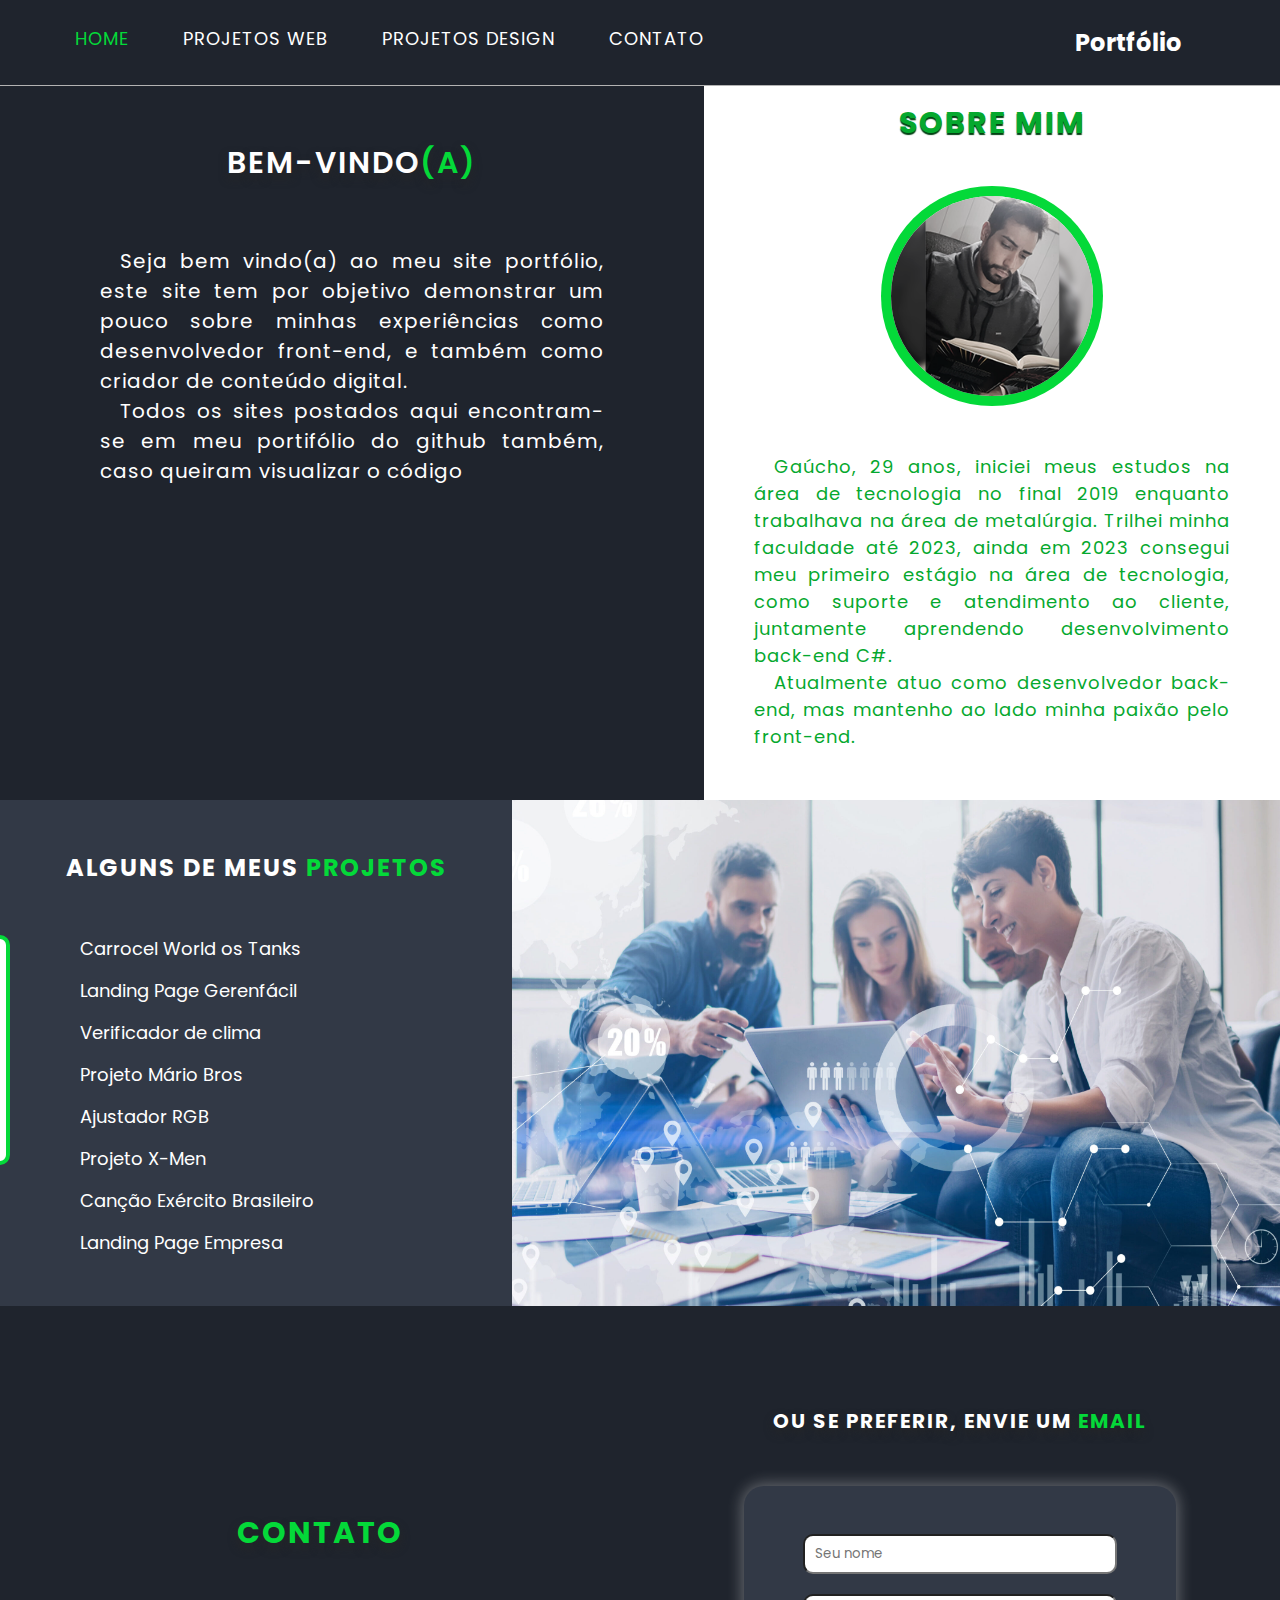
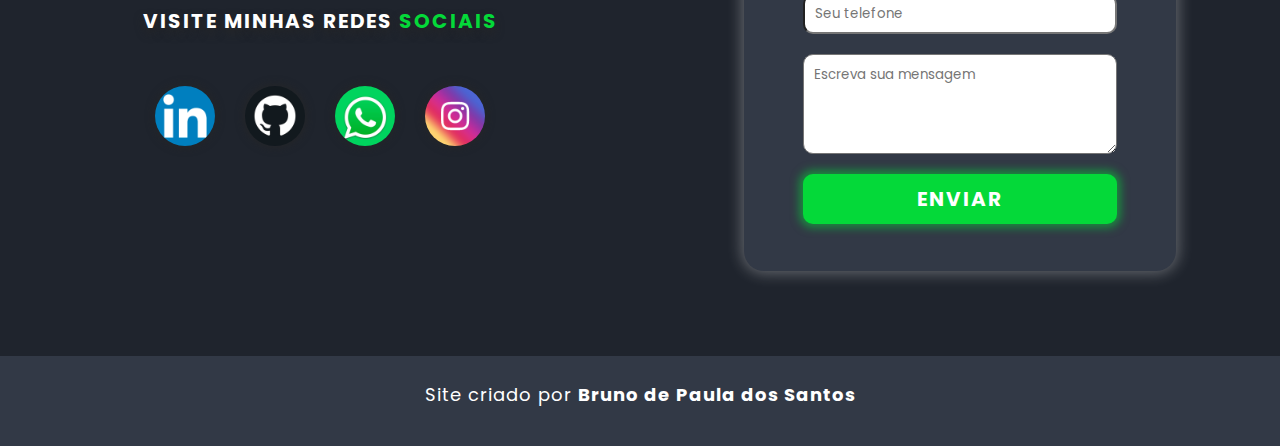
==== commit 83341014: "update interface e responsividade" ====
--- a/index.html
+++ b/index.html
@@ -5,11 +5,14 @@
     <meta name="viewport" content="width=device-width, initial-scale=1.0">
     <link rel="stylesheet" href="./css/style.css">
 
+    <link rel="shortcut icon" href="img/favicon.ico" type="image/x-icon">
     <link rel="stylesheet" href="https://fonts.googleapis.com/css2?family=Material+Symbols+Outlined:opsz,wght,FILL,GRAD@20..48,100..700,0..1,-50..200" />
 
     <title>Portfólio de Bruno dos Santos</title>
 </head>
 <body >
+
+    <div class="mascara" onclick="hiddenMask()"></div>
     <header>
         <div class="headerEsquerda">
             <a href="index.html" class="js-link"><nav>HOME</nav></a>
@@ -37,8 +40,8 @@
                 <h2>SOBRE MIM</h2>
                 <img src="img/img-bruno.png" alt="foto-bruno">
                 <p class="primeiro-par">Gaúcho, 29 anos, iniciei meus estudos na área de tecnologia no final 2019 enquanto trabalhava na área de metalúrgia. Trilhei minha faculdade até 2023, ainda em 2023 consegui meu primeiro estágio na área de tecnologia, como suporte e atendimento ao cliente, juntamente aprendendo desenvolvimento back-end C#.</p>
-                <p>Atualmente venho focando meu aprendizado preferencialmente em desenvolvimento front-end.</p>
-                <p class="ultimoPar">Busco uma oportunidade em ambas as áreas de desenvolvimento para dar continuidade em minha carreira.</p>
+                <p>Atualmente atuo como desenvolvedor back-end, mas mantenho ao lado minha paixão pelo front-end.</p>
+                <p class="ultimoPar"></p>
                 
             </div>
         </section>
@@ -46,24 +49,21 @@
         <section class="meio" id="meusProjetos">
             <div class="projetos">
                 <h2>ALGUNS DE MEUS <nav>PROJETOS</nav></h2>
+                <div class="infoProjs">
+                    <p class="textInfo">Lorem ipsum dolor sit amet, consectetur adipisicing elit. Ad non eum praesentium mollitia vitae nesciunt molestiae deserunt modi. Sapiente quas repellat atque porro nihil optio, expedita nostrum veritatis explicabo? Soluta.</p>
+                    <p>Para visualizar o site, clique no ícone abaixo.</p>
+                    <a href="" target="_blank" id="linkPage"><span class="material-symbols-outlined" style="font-size: 35px;">plagiarism</span></a>
+                </div>
                 <div class="caixa1">
                     <div class="caixa1-esquerda">                        
-                        <p>Carrocel World os Tanks <a href="https://brunosts94.github.io/MeuPortifolio/Carrossel%20WoT/index.html" target="_blank"><span class="material-symbols-outlined" style="font-size: 27px;">plagiarism</span></a></p>
-
-                        <p>Landing Page Gerenfácil <a href="https://brunosts94.github.io/MeuPortifolio/LandingPage%20Gerenfacil/index.html" target="_blank"><span class="material-symbols-outlined" style="font-size: 27px;">plagiarism</span></a></p>
-
-                        <p>Verificador de clima <a href="https://brunosts94.github.io/MeuPortifolio/ProjetoClimaTempo/" target="_blank"><span class="material-symbols-outlined" style="font-size: 25px;">plagiarism</span></a></p>
-
-                        <p>Projeto Mário Bros <a href="https://brunosts94.github.io/MeuPortifolio/Proj%20Mario/" target="_blank"><span class="material-symbols-outlined" style="font-size: 27px;">plagiarism</span></a></p>
-
-                        <p>Ajustador RGB <a href="https://brunosts94.github.io/MeuPortifolio/Proj.%20Ajustador%20RGB/index.html" target="_blank"><span class="material-symbols-outlined" style="font-size: 25px;">plagiarism</span></a></p>
-
-                        <p>Projeto X-Men <a href="https://brunosts94.github.io/MeuPortifolio/X-men/index.html" target="_blank"><span class="material-symbols-outlined" style="font-size: 25px;">plagiarism</span></a></p>
-
-                        <p>Canção Exército Brasileiro <a href="https://brunosts94.github.io/MeuPortifolio/proj-parallax/index.html" target="_blank"><span class="material-symbols-outlined" style="font-size: 27px;">plagiarism</span></a></p>
-
-                        <p>Landing Page Empresa <a href="https://brunosts94.github.io/MeuPortifolio/Landing%20Page%20Empresa/index.html" target="_blank"><span class="material-symbols-outlined" style="font-size: 25px;">plagiarism</span></a></p>
-                        
+                        <p id="p1" onclick="showInfoProjs(p1)">Carrocel World os Tanks</p>
+                        <p id="p2" onclick="showInfoProjs(p2)">Landing Page Gerenfácil</p>
+                        <p id="p3" onclick="showInfoProjs(p3)">Verificador de clima </p>
+                        <p id="p4" onclick="showInfoProjs(p4)">Projeto Mário Bros</p>
+                        <p id="p5" onclick="showInfoProjs(p5)">Ajustador RGB </p>
+                        <p id="p6" onclick="showInfoProjs(p6)">Projeto X-Men </p>
+                        <p id="p7" onclick="showInfoProjs(p7)">Canção Exército Brasileiro </p>
+                        <p id="p8" onclick="showInfoProjs(p8)">Landing Page Empresa</p>        
                     </div>
                 </div>
             </div>
--- a/css/style.css
+++ b/css/style.css
@@ -19,6 +19,15 @@
     background-color: #1F242D;
 }
 
+.mascara{
+    visibility: hidden;
+    position: fixed;
+    top: 0;
+    width: 100vw;
+    height: 100vh;
+    background-color: #13161bec;
+    transition: visibility 1s ease-in-out;
+}
 header{
     background-color: #1F242D;
     color: white;
@@ -135,6 +144,24 @@
     box-shadow: 0px 0px 0px 10px #04D939;
 }
 
+.infoProjs{
+    position: absolute;
+    left: -590px;
+    background-color: rgb(255, 255, 255);
+    color: #1F242D;
+    font-size: 16px;
+    font-weight: 600;
+    text-align: left;
+    text-indent: 20px;
+
+    width: 600px;
+    height: 230px;
+    border-radius: 10px;
+    border: 4px solid #04D939;
+    padding: 20px;
+    transition: left 1s ease-in-out;
+}
+
 .projetos{
     background-color: #323946;
     width: 40%;
@@ -175,22 +202,30 @@
 .caixa1-esquerda p{
     cursor: pointer;
     text-align: left;
+    margin-bottom: 15px;
+}
+
+#p8{
+    margin-bottom: 50px;
 }
 
 
 .caixa1-esquerda p:hover{
     color: #04D939;
+    text-decoration: underline;
     transition: 0.4s;
 }
 
 span{
     color: #04D939;
     cursor: pointer;
-    margin-bottom: 35px;
+    margin-left: calc(50% - 30px);
+    margin-top: 20px;
 }
 
 span:hover{
-    color: white;
+    color: #034213;
+    transition: 0.5s;
 }
 
 nav{
@@ -402,12 +437,6 @@
 
 /*Versão Mobile*/
 @media screen and (max-width: 800px){
-
-body, html{
-    width: 100vw;
-    height: auto;
-}
-
     header{
         flex-direction: column-reverse;
         position: static;
@@ -476,7 +505,19 @@
     }
 
     .projetos{
-        padding: 20px;
+        background-color: #323946;
+    }
+
+    .infoProjs{
+        max-width: 80%;
+        height: auto;
+        font-size: 0.8em;
+        font-weight: 500;
+    }
+
+    .caixa1{
+        width: 100%;
+        margin: 0;
     }
 
     .projetos h2{
@@ -493,6 +534,11 @@
 
     .caixa1-esquerda{
         text-align: left;
+        margin: 0;
+    }
+
+    .caixa1-esquerda p {
+        margin-left: 50px;
     }
 
     
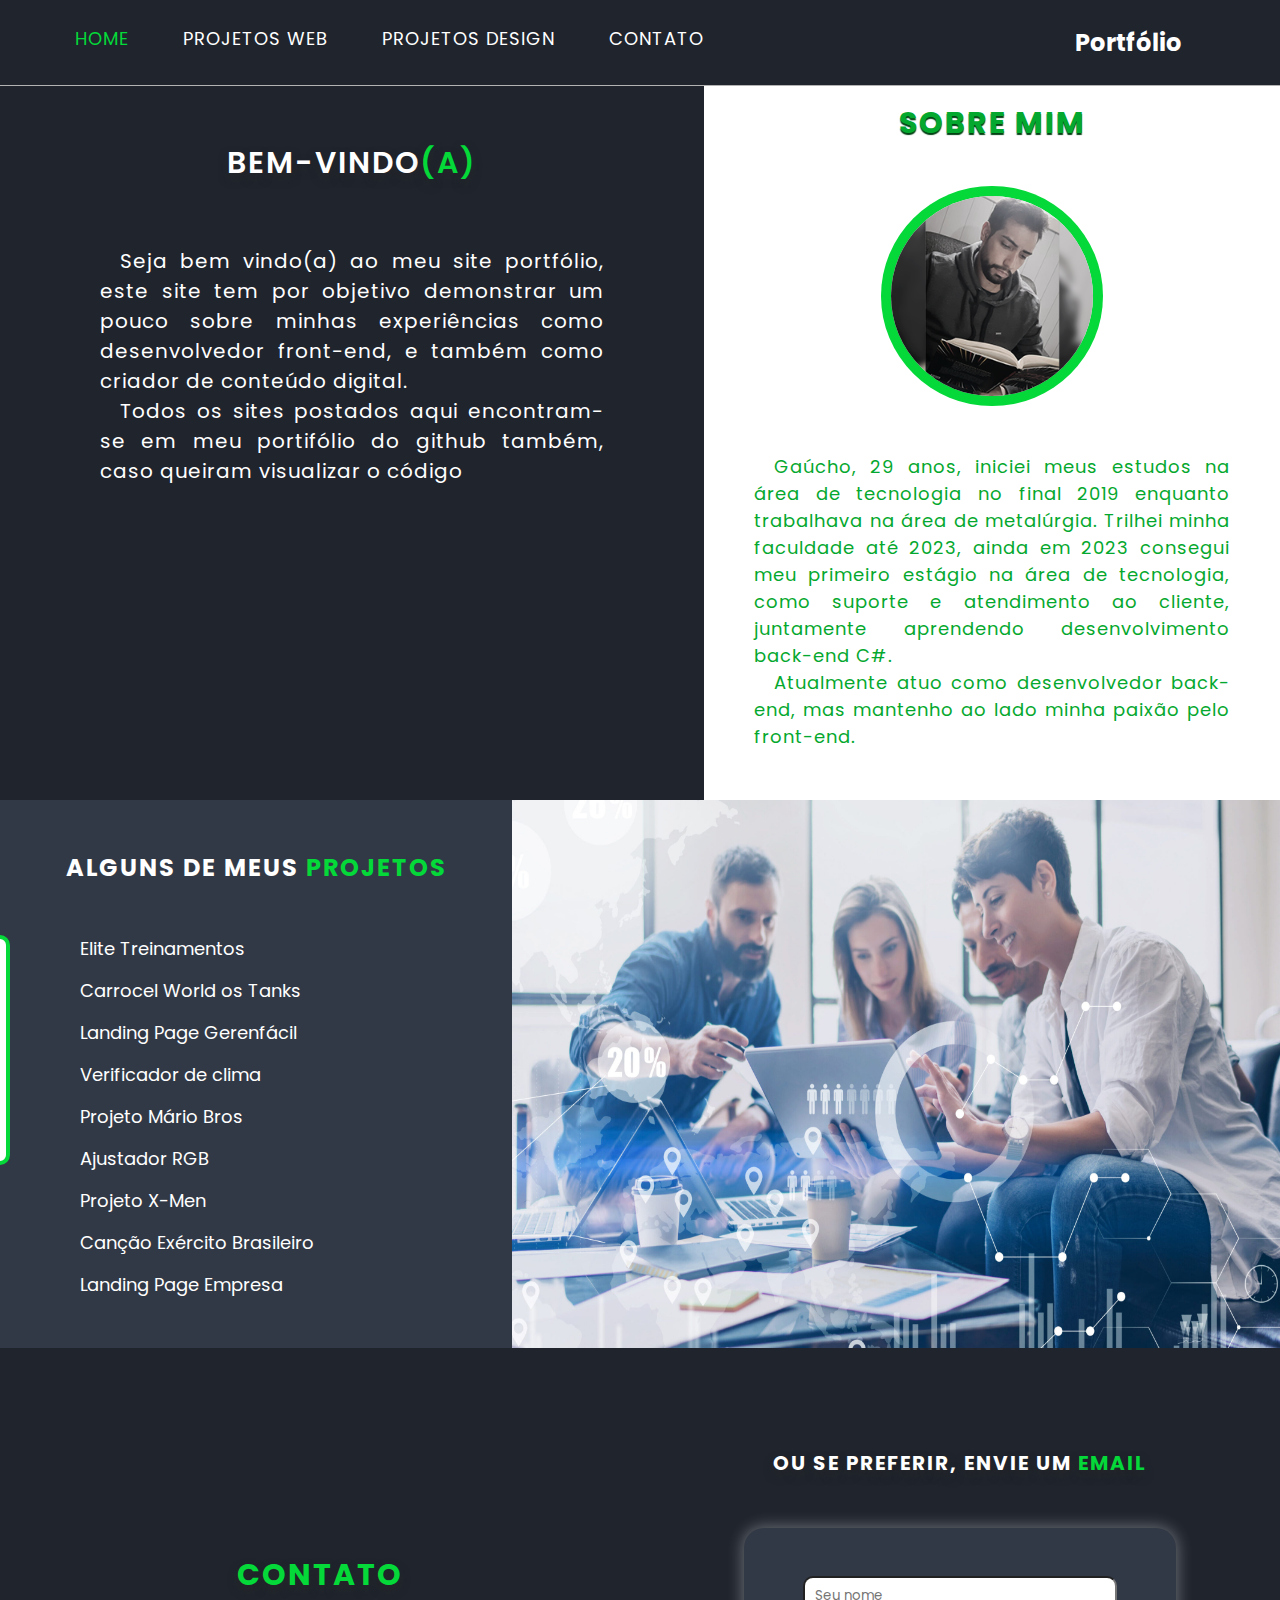
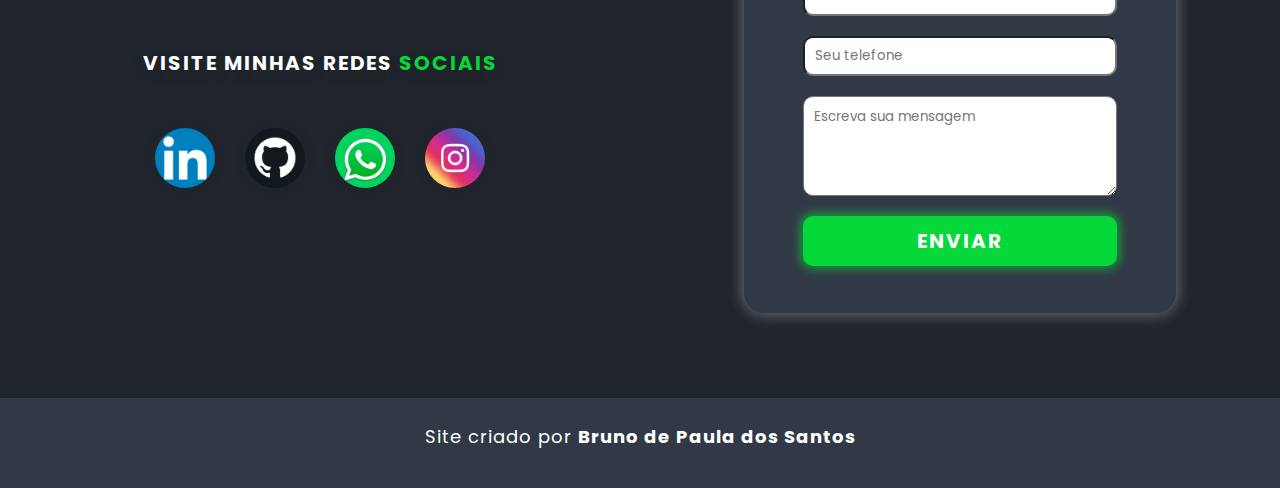
==== commit 115ece85: "adicionei a pagina elite ao meu portifolio" ====
--- a/index.html
+++ b/index.html
@@ -55,7 +55,8 @@
                     <a href="" target="_blank" id="linkPage"><span class="material-symbols-outlined" style="font-size: 35px;">plagiarism</span></a>
                 </div>
                 <div class="caixa1">
-                    <div class="caixa1-esquerda">                        
+                    <div class="caixa1-esquerda">        
+                        <p id="p9" onclick="showInfoProjs(p9)">Elite Treinamentos</p>            
                         <p id="p1" onclick="showInfoProjs(p1)">Carrocel World os Tanks</p>
                         <p id="p2" onclick="showInfoProjs(p2)">Landing Page Gerenfácil</p>
                         <p id="p3" onclick="showInfoProjs(p3)">Verificador de clima </p>
--- a/css/style.css
+++ b/css/style.css
@@ -571,6 +571,7 @@
 
     .formEmail{
         text-align: center;
+        
     }
 
     .formEmail h3{
@@ -580,6 +581,7 @@
 
     form{
         padding: 20px 0;
+        width: 85vw;
     }
 
     footer p{
